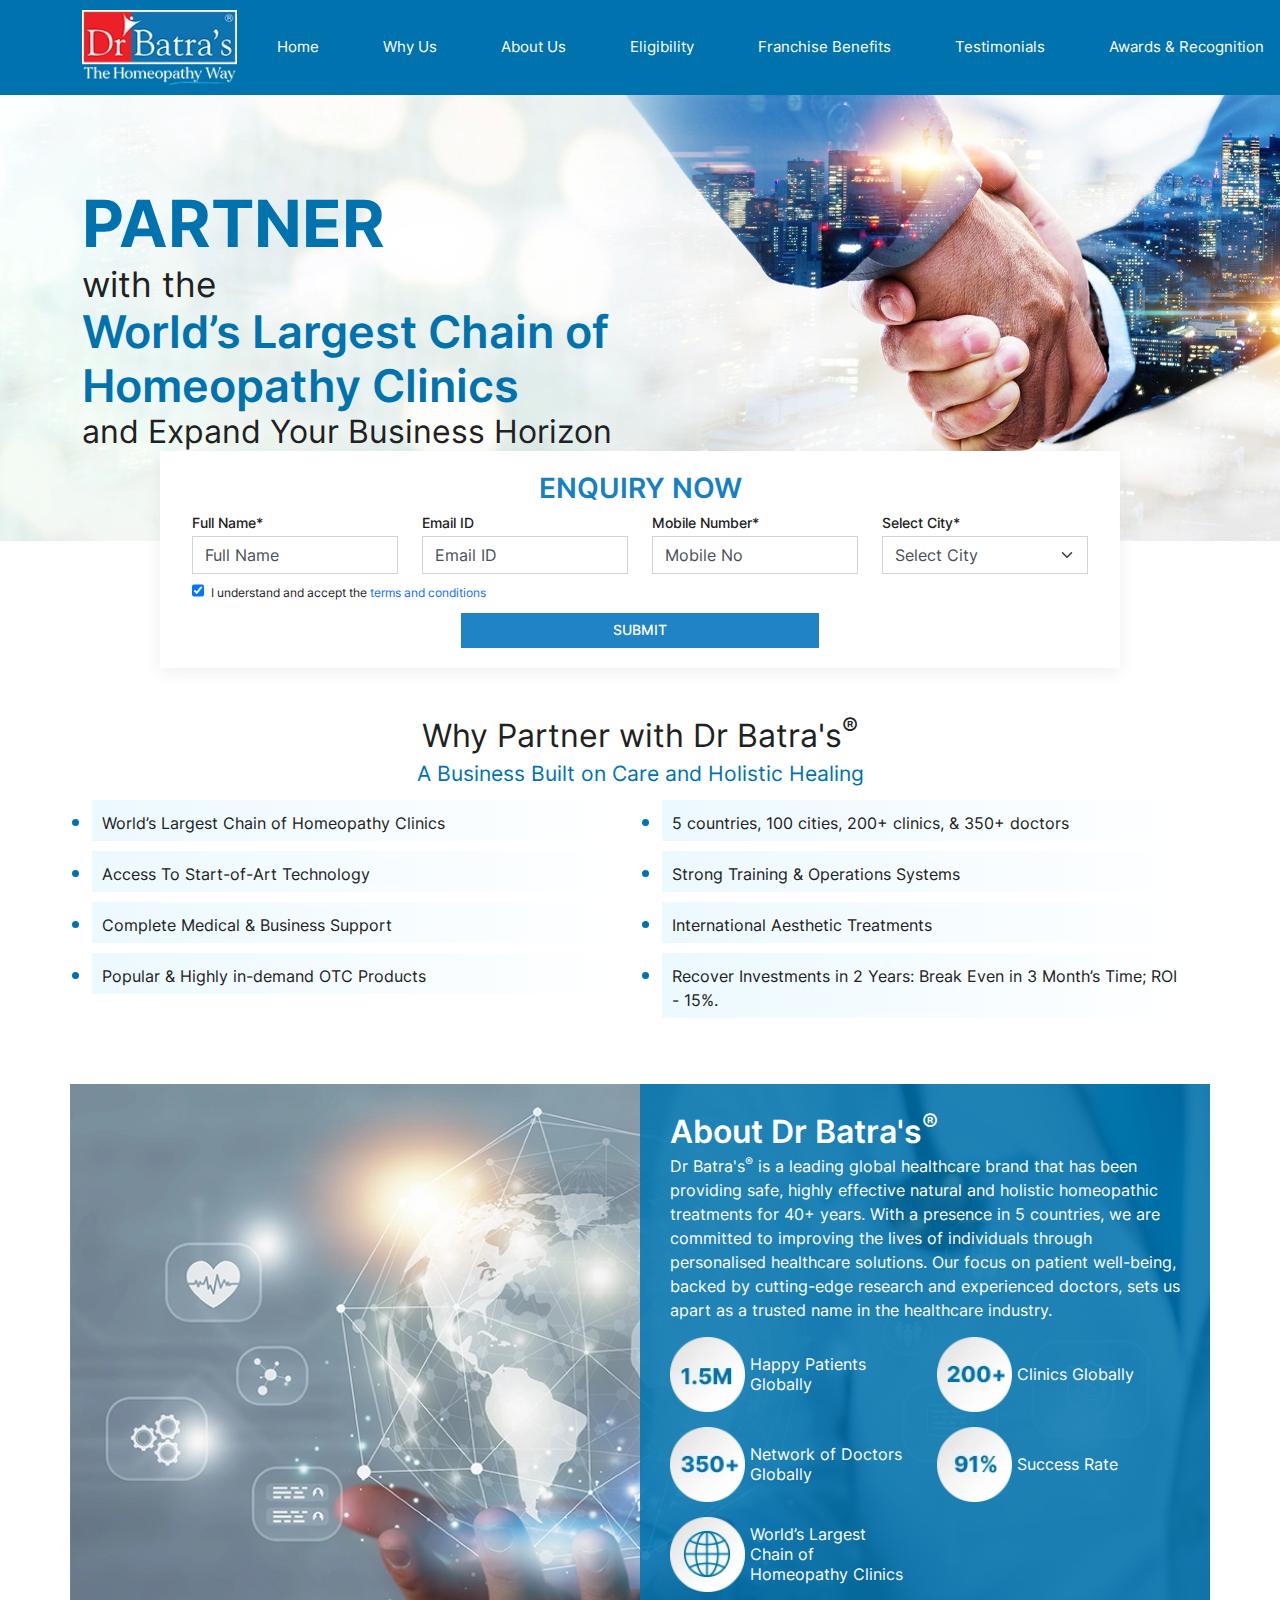
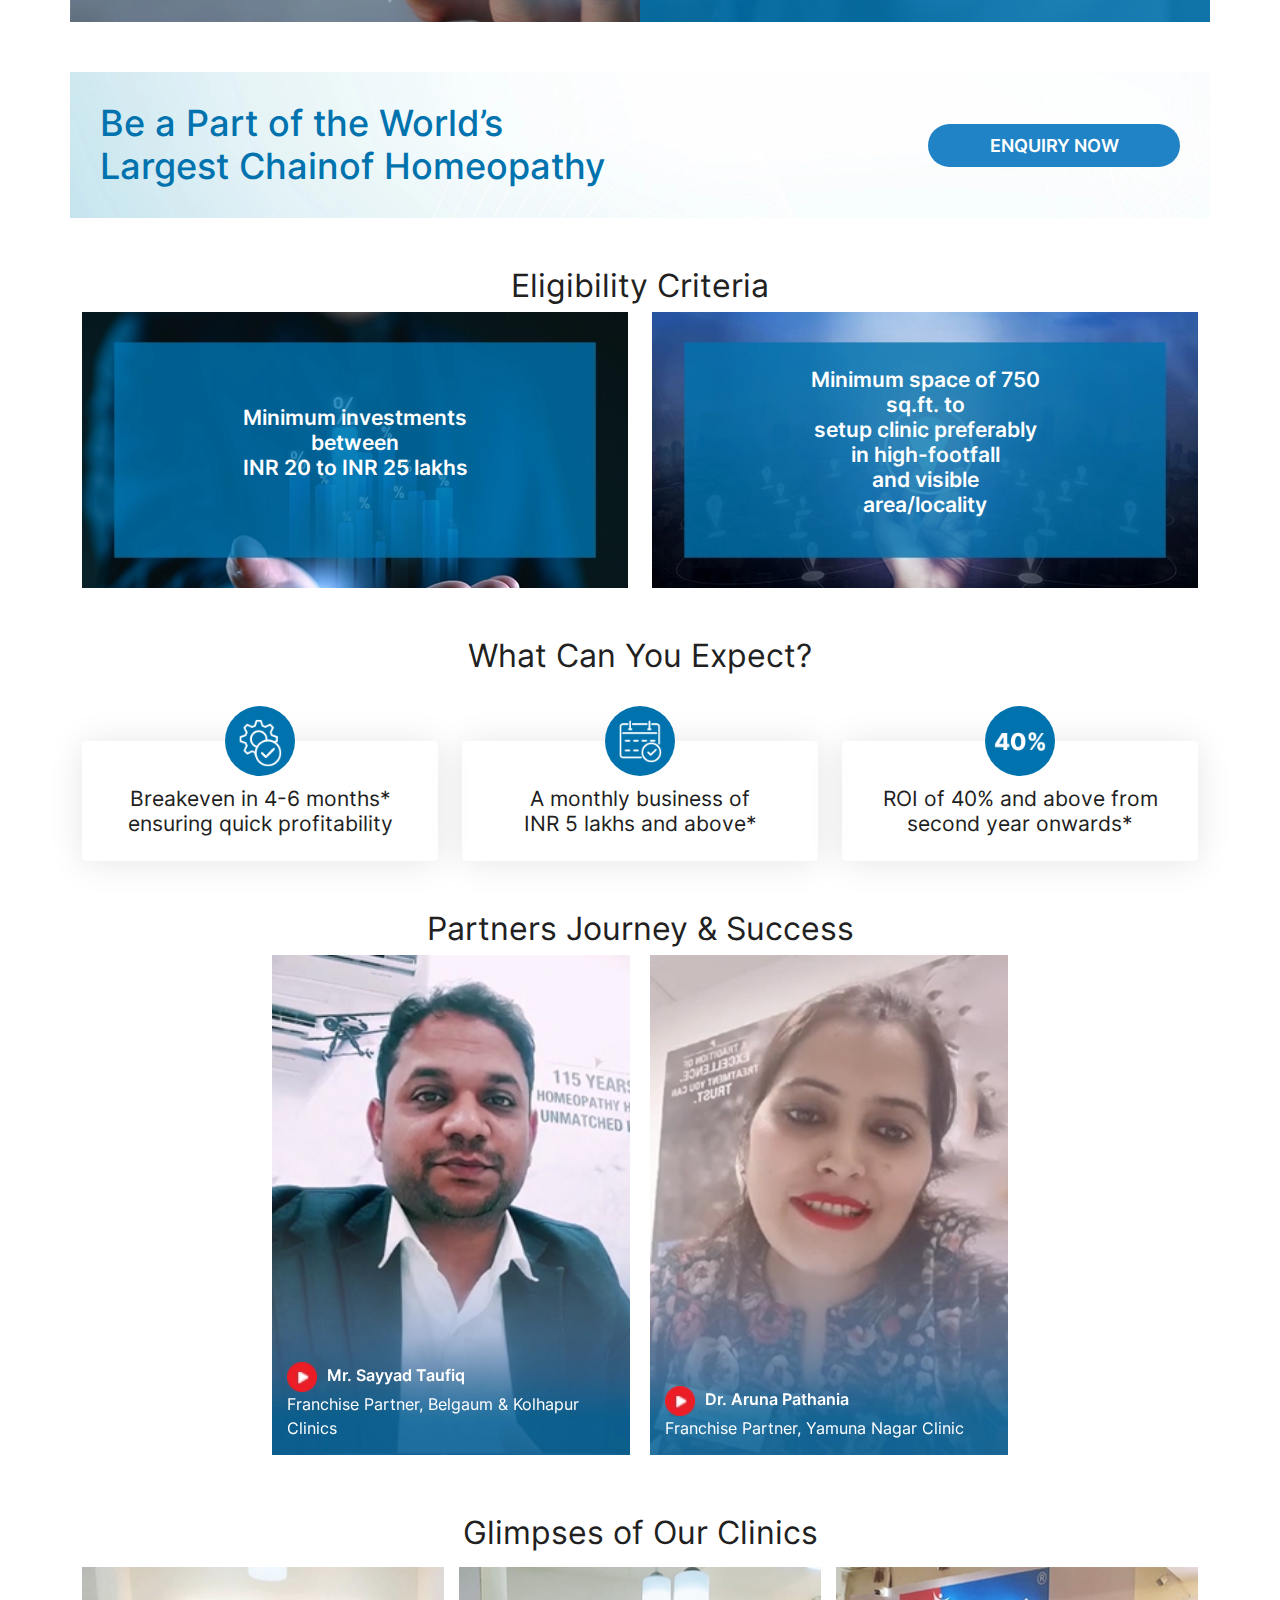
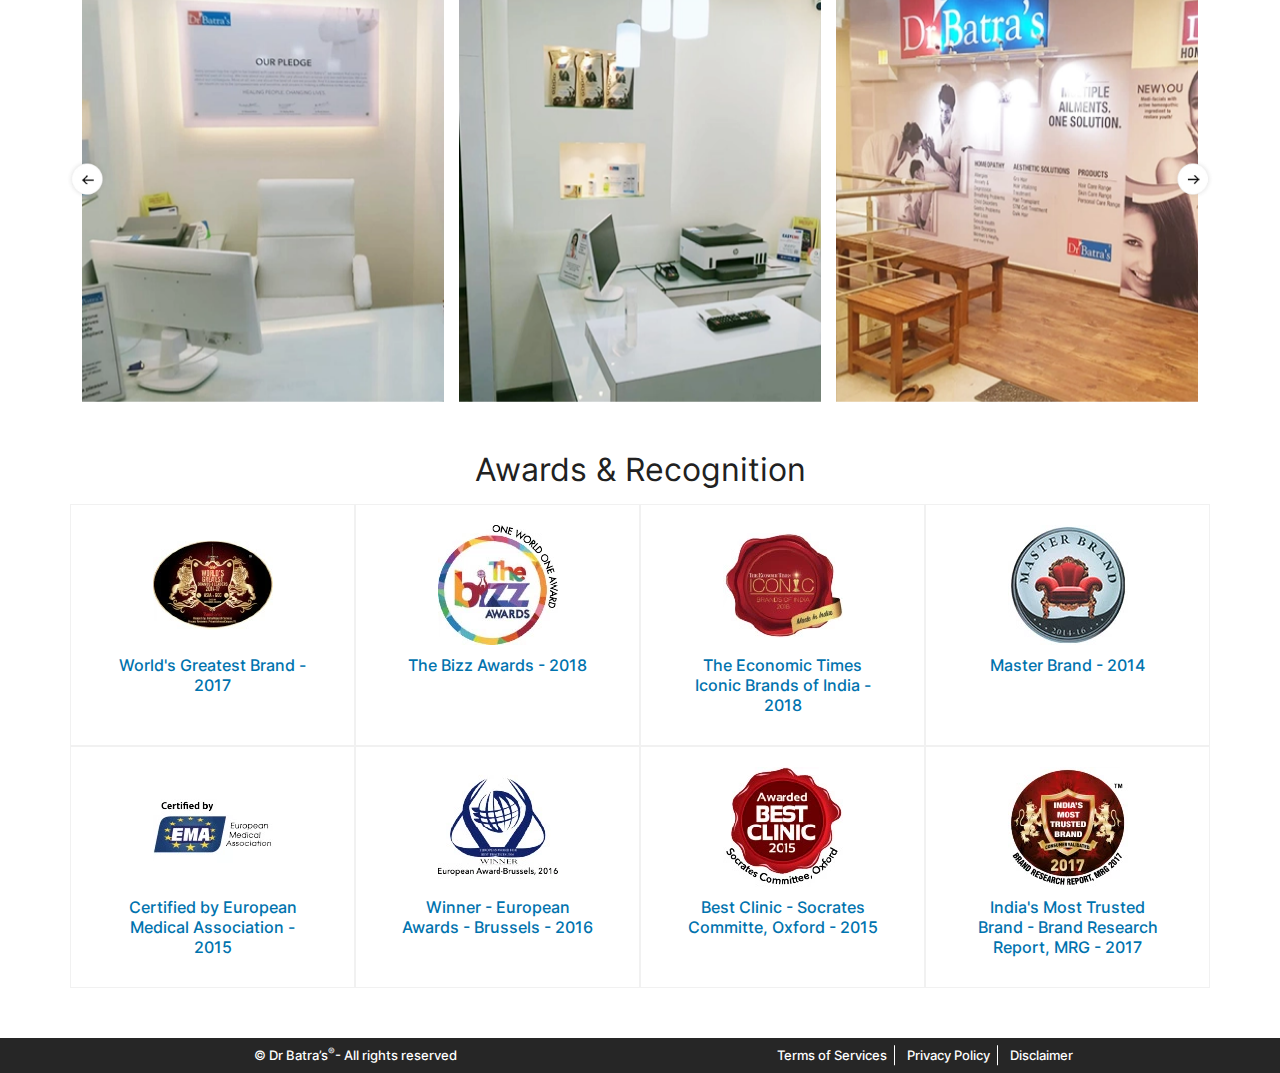
==== index.html @ 0eb5acb0 "add" ====
<!DOCTYPE html>
<html lang="en">

<head>
  <meta charset="utf-8">
  <meta content="width=device-width,initial-scale=1" name="viewport">
  <title></title>
  <meta name="description" content="">
  <meta name="keywords" content="">
  <link rel="shortcut icon" href="images/favicon.png">
  <link rel="stylesheet" href="css/bootstrap.min.css">
  <link href="bootstrap-icons/bootstrap-icons.css" rel="stylesheet">
  <link rel="stylesheet" href="css/owl.carousel.min.css">
  <link rel="stylesheet" href="css/magnific-popup.css">
  <link href="css/style.css" rel="stylesheet">
  
</head>

<body class="index-page">
  <header id="header" class="header sticky-top">
    <div class="branding d-flex align-items-center">
      <div class="container position-relative d-flex align-items-center justify-content-between">
        <a href="index.html" class="logo d-flex align-items-center me-auto"><img src="images/DB-logo.webp" alt="DB Logo" width="" height=""></a>
        <nav id="navmenu" class="navmenu">
          <ul>
            <li><a href="#banner">Home<br></a></li>
             <li><a href="#why_us">Why Us</a></li>
            <li><a href="#about_us">About Us</a></li>
            <li><a href="#Eligibility_Criteria">Eligibility</a></li>
            <li><a href="#Franchise_Benefit">Franchise Benefits</a></li>
            <li><a href="#testimonials">Testimonials</a></li>
            <li><a href="#awards">Awards & Recognition</a></li>
          </ul><i class="mobile-nav-toggle d-xl-none bi bi-list"></i></nav>
      </div>
    </div>
  </header>
  <main class="main">
    <section id="banner" class="hero section light-background">
      <picture class="d-block">
        <source media="(min-width:577px)" srcset="images/banner-img.webp" width="" height="" data-aos="fade-in"><img src="images/banner-img-mob.webp" alt="BFIT Weight Model" class="img-fluid mb-md-0 mb-3" width="" height="" data-aos="fade-in"></source>
      </picture>
      <div class="container position-relative">
        <div class="welcome position-relative" data-aos="fade-down" data-aos-delay="100">
          <h1>Partner</h1>
          <h2>with the</h2>
          <h3>World’s Largest Chain of<br>Homeopathy Clinics</h3>
          <h4>and Expand Your Business Horizon</h4></div>
      </div>
    </section>
    <div class="bg-band band-area px-0 form_section_div">
      <div class="container-fluid contactFormHolder">
        <div class="row contactForm">
          <div class="col-xl-9 mx-auto">
            <div class="form-top-new">
              <div class="row form_custom_bg_testmonilas">
                <div class="col-md-12">
                  <h2 class="form_custom_heading_testmonilas"><span>enquiry now</span></h2></div>
                <div class="col-md-12">
                  <form action="">
                    <div class="row ptmd-1 testmonilas_form_custom">
                      <div class="form_colum_custom">
                        <div class="form-group">
                          <label class="custom_lable_cls">Full Name*</label>
                          <input id="yourname" name="yourname" class="form-control" placeholder="Full Name">
                        </div>
                      </div>
                      <div class="form_colum_custom">
                        <div class="form-group">
                          <label class="custom_lable_cls">Email ID</label>
                          <input id="yourname" name="yourname" class="form-control" placeholder="Email ID">
                        </div>
                      </div>
                      <div class="form_colum_custom">
                        <div class="form-group">
                          <label class="custom_lable_cls">Mobile Number*</label>
                          <input id="yourname" name="yourname" class="form-control" placeholder="Mobile No">
                        </div>
                      </div>
                      <div class="form_colum_custom">
                        <div class="form-group">
                          <label class="custom_lable_cls">Select City*</label>
                          <select class="form-select" aria-label="Default select example">
                            <option value="" selected>Select City</option>
                            <option value="Guntur">Guntur</option>
                            <option value="Nellore">Nellore</option>
                            <option value="Kurnool">Kurnool</option>
                            <option value="Rajahmundry">Rajahmundry</option>
                            <option value="Kakinada">Kakinada</option>
                            <option value="Darbhanga">Darbhanga</option>
                            <option value="Bhavnagar">Bhavnagar</option>
                            <option value="Gulbarga">Gulbarga</option>
                            <option value="Bijapur">Bijapur</option>
                            <option value="Shimoga">Shimoga</option>
                            <option value="Ratlam">Ratlam</option>
                            <option value="Jalgaon">Jalgaon</option>
                            <option value="Amravati">Amravati</option>
                            <option value="Latur">Latur</option>
                            <option value="Ichalkaranji">Ichalkaranji</option>
                            <option value="Aizawl">Aizawl</option>
                            <option value="Pondicherry">Pondicherry</option>
                            <option value="Pali">Pali</option>
                            <option value="Tiruchirappalli">Tiruchirappalli</option>
                            <option value="Salem">Salem</option>
                            <option value="Erode">Erode</option>
                            <option value="Tirunelveli">Tirunelveli</option>
                            <option value="Karimnagar">Karimnagar</option>
                            <option value="Rajpur Sonarpur">Rajpur Sonarpur</option>
                            <option value="South Dumdum">South Dumdum</option>
                            <option value="Panihati">Panihati</option>
                            <option value="kamarhati">kamarhati</option>
                            <option value="Other">Other</option>
                          </select>
                        </div>
                      </div>
                       <div class="form_colum_custom" style="display: none;">
                        <div class="form-group">
                          <label class="custom_lable_cls">Other City</label>
                          <input id="yourname" name="yourname" class="form-control" placeholder="Enter City">
                        </div>
                      </div>
                      <div class="col-md-12">
                        <div class="checkbox check_box_lable">
                          <label>
                            <input type="checkbox" checked> I understand and accept the<a href="https://www.drbatras.com/privacy-policy"> terms and conditions </a></label>
                        </div>
                      </div>
                      <div class="pr-md-3 text-center"><a class="btn btn-block btn_custom_testmonilas" href="javascript:void(0)" rel="noreferrer" target="_blank">SUBMIT</a></div>
                    </div>
                  </form>
                </div>
              </div>
            </div>
          </div>
        </div>
      </div>
    </div>
    <section id="why_us" class="Why_us_section">
      <div class="container">
        <div class="row">
          <div class="col-12 text-center">
            <h2 class="main-all-heading mb-1">Why Partner <br class="d-block d-md-none"> with Dr Batra's<sup>®</sup></h2>
            <p class="class_subheading_ehy_us">A Business Built on Care and Holistic Healing</p>
          </div>
          <div class="col-md-6">
            <ul class="list_item_why_us">
              <li>World’s Largest Chain of Homeopathy Clinics</li>
              <li>Access To Start-of-Art Technology</li>
              <li>Complete Medical & Business Support</li>
              <li>Popular & Highly in-demand OTC Products</li>
            </ul>
          </div>
          <div class="col-md-6">
            <ul class="list_item_why_us">
              <li>5 countries, 100 cities, 200+ clinics, & 350+ doctors</li>
              <li>Strong Training & Operations Systems</li>
              <li>International Aesthetic Treatments</li>
              <li>Recover Investments in 2 Years: Break Even in 3 Month’s Time; ROI - 15%.</li>
            </ul>
          </div>
        </div>
      </div>
    </section>
    <section id="about_us" class="about_us_padding">
      <div class="container bg_about_us">
        <div class="row">
          <div class="col-md-6 offset-md-6 bg_about_column">
            <h2 class="main-all-heading mb-1 text-left">About Dr Batra's<sup>®</sup></h2>
            <p class="mb-0">Dr Batra's<sup>®</sup> is a leading global healthcare brand that has been providing safe, highly effective natural and holistic homeopathic treatments for 40+ years. With a presence in 5 countries, we are committed to improving the lives of individuals through personalised healthcare solutions. Our focus on patient well-being, backed by cutting-edge research and experienced doctors, sets us apart as a trusted name in the healthcare industry.</p>
            <div class="key_box_ion_dekstop">
              <div class="row">
                <div class="col-md-6 align-self-center key_icon_box">
                  <p><img src="images/key-icon-01.webp" alt="01 key icon" class="img-fluid" width="60" height="60" loading="lazy"> <span>Happy Patients Globally</span></p>
                </div>
                <div class="col-md-6 align-self-center key_icon_box">
                  <p><img src="images/key-icon-02.webp" alt="02 key icon" class="img-fluid" width="60" height="60" loading="lazy"> <span>Clinics Globally</span></p>
                </div>
                <div class="col-md-6 align-self-center key_icon_box">
                  <p><img src="images/key-icon-03.webp" alt="03 key icon" class="img-fluid" width="60" height="60" loading="lazy"> <span>Network of Doctors Globally</span></p>
                </div>
                <div class="col-md-6 align-self-center key_icon_box">
                  <p><img src="images/key-icon-04.webp" alt="04 key icon" class="img-fluid" width="60" height="60" loading="lazy"> <span>Success Rate</span></p>
                </div>
                <div class="col-md-6 align-self-center key_icon_box">
                  <p><img src="images/key-icon-05.webp" alt="05 bfit plus Key icon" class="img-fluid" width="60" height="60" loading="lazy"> <span>World’s Largest Chain of Homeopathy Clinics</span></p>
                </div>
              </div>
            </div>
            <div class="key_box_ion_mob">
              <div class="col-md-12 align-self-center key_icon_box">
                <p><img src="images/key-icon-01.webp" alt="06 key icon" class="img-fluid" width="60" height="60" loading="lazy"> <span>Happy Patients Globally</span></p>
              </div>
              <div class="col-md-12 align-self-center key_icon_box">
                <p><img src="images/key-icon-02.webp" alt="07 key icon" class="img-fluid" width="60" height="60" loading="lazy"> <span>Clinics Globally</span></p>
              </div>
              <div class="col-md-12 align-self-center key_icon_box">
                <p><img src="images/key-icon-03.webp" alt="08 key icon" class="img-fluid" width="60" height="60" loading="lazy"> <span>Network of Doctors Globally</span></p>
              </div>
              <div class="col-md-12 align-self-center key_icon_box">
                <p><img src="images/key-icon-04.webp" alt="09 key icon" class="img-fluid" width="60" height="60" loading="lazy"> <span>Success Rate</span></p>
              </div>
              <div class="col-md-12 align-self-center key_icon_box">
                <p><img src="images/key-icon-05.webp" alt="10 key icon" class="img-fluid" width="60" height="60" loading="lazy"> <span>World’s Largest Chain of Homeopathy Clinics</span></p>
              </div>
            </div>
          </div>
        </div>
      </div>
    </section>
    <section class="form_submission_devider">
      <div class="container">
        <div class="row align-items-center">
          <div class="col-md-9">
            <h2>Be a Part of the <br class="d-block d-md-none"> World’s <br class="d-none d-md-block"> Largest Chain<br class="d-block d-md-none">of Homeopathy</h2></div>
          <div class="col-lg-3">
            <button class="Custom_devider_btn btn-block" onclick="openForm()">Enquiry Now</button>
          </div>
        </div>
      </div>
    </section>
    <section id="Eligibility_Criteria" class="eligibility_criteria">
      <div class="container">
        <div class="row">
          <div class="col-12 text-center">
            <h2 class="main-all-heading">Eligibility Criteria</h2></div>
        </div>
        <div class="row">
          <div class="col-md-6  mb-md-0 mb-3">
            <div class="image-overlay"><img src="images/eligibility-01.webp" class="img-fluid" alt="Eligibility 01" width="800" height="404" loading="lazy">
              <div class="overlay-text">
                <p>Minimum investments
                  <br>between
                  <br>INR 20 to INR 25 lakhs</p>
              </div>
            </div>
          </div>
          <div class="col-md-6">
            <div class="image-overlay"><img src="images/eligibility-02.webp" class="img-fluid" alt="Eligibility 02" width="800" height="404" loading="lazy">
              <div class="overlay-text">
                <p>Minimum space of 750 sq.ft. to
                  <br>setup clinic preferably
                  <br>in high-footfall
                  <br>and visible area/locality</p>
              </div>
            </div>
          </div>
        </div>
      </div>
    </section>
    <section id="Franchise_Benefit" class="stats franchise_benefit">
      <div class="container" data-aos="fade-up" data-aos-delay="100">
        <div class="row gy-4">
          <div class="col-12 text-center">
            <h2 class="main-all-heading">What Can You Expect?</h2></div>
          <div class="col-lg-4 col-md-6 d-flex flex-column align-items-center"><i><img src="images/icon-blue-01.webp" alt="Expect 01" class="img-fluid" width="70" height="70" loading="lazy"></i>
            <div class="stats-item">
              <p>Breakeven in 4-6 months*
                <br>ensuring quick profitability</p>
            </div>
          </div>
          <div class="col-lg-4 col-md-6 d-flex flex-column align-items-center"><i><img src="images/icon-blue-02.webp" alt="Expect 02" class="img-fluid" width="70" height="70" loading="lazy"></i>
            <div class="stats-item">
              <p>A monthly business of
                <br>INR 5 lakhs and above*</p>
            </div>
          </div>
          <div class="col-lg-4 col-md-6 d-flex flex-column align-items-center"><i><img src="images/icon-blue-03.webp" alt="Expect 03" class="img-fluid" width="70" height="70" loading="lazy"></i>
            <div class="stats-item">
              <p>ROI of 40% and above from
                <br>second year onwards*</p>
            </div>
          </div>
        </div>
      </div>
    </section>
    <section class="video_testmonilas_section" id="testimonials">
      <div class="container">
        <div class="row">
          <div class="col-12 text-center">
            <h2 class="main-all-heading">Partners Journey & Success</h2></div>
          <div class="col-md-8 mx-auto">
            <div class="section-padding">
              <div class="owl-carousel" id="testimonilas_slider">
                <div class="col-md-12 test-v-img-cls pl-0 pr-0">
                  <a class="popup-vimeo" href="https://player.vimeo.com/video/1037342605"><img src="images/video/new-01.webp" class="img-fluid" alt="01 happy patients" width="294" height="448" loading="lazy"></a>
                  <div class="col-12">
                    <div class="test-v-cls">
                      <a class="popup-vimeo" href="https://player.vimeo.com/video/1037342605"><img src="images/test-play-btn.webp" class="text-play-btn-img img-fluid" width="30" height="30" loading="lazy">Mr. Sayyad Taufiq</a>
                      <a class="popup-vimeo" href="https://player.vimeo.com/video/1037342605">
                        <p class="test-v-para">Franchise Partner, Belgaum & Kolhapur Clinics</p>
                      </a>
                    </div>
                  </div>
                </div>
                <div class="col-md-12 test-v-img-cls pl-0 pr-0">
                  <a class="popup-vimeo" href="https://player.vimeo.com/video/1037342625"><img src="images/video/new-02.webp" class="img-fluid" alt="02 happy patients" width="294" height="448" loading="lazy"></a>
                  <div class="col-12">
                    <div class="test-v-cls">
                      <a class="popup-vimeo" href="https://player.vimeo.com/video/1037342625"><img src="images/test-play-btn.webp" class="text-play-btn-img img-fluid" width="30" height="30" loading="lazy">Dr. Aruna Pathania</a>
                      <a class="popup-vimeo" href="https://player.vimeo.com/video/1037342625">
                        <p class="test-v-para">Franchise Partner, Yamuna Nagar Clinic</p>
                      </a>
                    </div>
                  </div>
                </div>
              </div>
            </div>
          </div>
        </div>
      </div>
    </section>
    <section class="clinic_slider_img">
      <div class="container">
        <div class="row">
          <div class="col-12">
            <h2 class="main-all-heading mb-3 text-center">Glimpses of Our Clinics</h2></div>
          <div class="col-lg-12 mx-auto">
            <div class="clinic_slider owl-carousel">
              <div class="item"><img src="images/clinic-01.webp" class="img-fluid" alt="clinic 01" width="208" height="145" loading="lazy"></div>
              <div class="item"><img src="images/clinic-02.webp" class="img-fluid" alt="clinic 02" width="208" height="145" loading="lazy"></div>
              <div class="item"><img src="images/clinic-03.webp" class="img-fluid" alt="clinic 03" width="208" height="145" loading="lazy"></div>
              <div class="item"><img src="images/clinic-04.webp" class="img-fluid" alt="clinic 04" width="208" height="145" loading="lazy"></div>
              <div class="item"><img src="images/clinic-05.webp" class="img-fluid" alt="clinic 05" width="208" height="145" loading="lazy"></div>
              <div class="item"><img src="images/clinic-06.webp" class="img-fluid" alt="clinic 06" width="208" height="145" loading="lazy"></div>
              <div class="item"><img src="images/clinic-07.webp" class="img-fluid" alt="clinic 07" width="208" height="145" loading="lazy"></div>
            </div>
          </div>
        </div>
      </div>
    </section>
    <section id="awards" class="awrds_section">
      <div class="container">
        <div class="row">
          <div class="col-12">
            <h2 class="main-all-heading mb-3 text-center">Awards & Recognition</h2></div>
        </div>
        <div class="awards-carousel row">
          <div class="col-md-3 awards_box_css_cls"><img src="images/DRB_award_1.webp" class="img-fluid" alt="clinic 01" width="120" height="120" loading="lazy">
            <p>World's Greatest Brand - 2017</p>
          </div>
          <div class="col-md-3 awards_box_css_cls"><img src="images/DRB_award_2.webp" class="img-fluid" alt="clinic 02" width="120" height="120" loading="lazy">
            <p>The Bizz Awards - 2018</p>
          </div>
          <div class="col-md-3 awards_box_css_cls"><img src="images/DRB_award_3.webp" class="img-fluid" alt="clinic 03" width="120" height="120" loading="lazy">
            <p>The Economic Times Iconic Brands of India - 2018</p>
          </div>
          <div class="col-md-3 awards_box_css_cls"><img src="images/DRB_award_4.webp" class="img-fluid" alt="clinic 04" width="120" height="120" loading="lazy">
            <p>Master Brand - 2014</p>
          </div>
          <div class="col-md-3 awards_box_css_cls"><img src="images/DRB_award_5.webp" class="img-fluid" alt="clinic 05" width="120" height="120" loading="lazy">
            <p>Certified by European Medical Association - 2015</p>
          </div>
          <div class="col-md-3 awards_box_css_cls"><img src="images/DRB_award_6.webp" class="img-fluid" alt="clinic 06" width="120" height="120" loading="lazy">
            <p>Winner - European Awards - Brussels - 2016</p>
          </div>
          <div class="col-md-3 awards_box_css_cls"><img src="images/DRB_award_7.webp" class="img-fluid" alt="clinic 07" width="120" height="120" loading="lazy">
            <p>Best Clinic - Socrates Committe, Oxford - 2015</p>
          </div>
          <div class="col-md-3 awards_box_css_cls"><img src="images/DRB_award_8.webp" class="img-fluid" alt="clinic 08" width="120" height="120" loading="lazy">
            <p>India's Most Trusted Brand - Brand Research Report, MRG - 2017</p>
          </div>
        </div>
      </div>
    </section>
  </main>
  <section class="col-12 text-center" style="position:fixed;z-index:8;bottom:0">
    <div class="row d-flex align-items-center">
      <div class="col p-0 d-block d-md-none">
        <button class="open-button" onclick="openForm()">Enquiry Now</button>
      </div>
      <div class="col p-0 d-none d-md-block">
        <button class="open-button" onclick="openForm()" id="open-button">Enquiry Now</button>
      </div>
    </div>
  </section>
  <div class="chat-popup" id="myForm">
    <div class="form-container">
      <button type="button" class="btn cancel" onclick="closeForm()"><img src="images/cancel.webp" alt="cancel" class="img-fluid" width="40" height="40" loading="lazy"></button>
      <div class="myForm-top-form"></div>
    </div>
  </div>
  <footer class="footer">
    <div class="container">
      <div class="row no-gutters">
        <div class="col-lg-12 col-xl-6">
          <div class="copyright text-center text-xl-left">© Dr Batra’s<sup>®</sup>- All rights reserved</div>
        </div>
        <div class="col-lg-12 col-xl-6">
          <div class="footerLink text-center text-xl-right">
            <ul>
              <li><a href="https://www.drbatras.ae/terms-services">Terms of Services</a></li>
              <li><a href="https://www.drbatras.ae/privacy-policy">Privacy Policy</a></li>
              <li><a href="https://www.drbatras.ae/disclaimer">Disclaimer</a></li>
            </ul>
          </div>
        </div>
      </div>
    </div>
  </footer>
  <script src="js/main.js"></script>
  <script src="js/jquery.min.js" data-cfasync="false"></script>
  <script src="js/bootstrap.bundle.min.js" data-cfasync="false"></script>
  <script src="js/owl.carousel.min.js" data-cfasync="false"></script>
  <script src="js/jquery.magnific-popup.js"></script>
  <script src="js/custom.js"></script>
</body>

</html>
---- css/style.css ----
@import url('../fonts/inter.css');

body{font-family:Inter,sans-serif;font-size:16px;font-weight:400!important;color:#383838}
*{font-family:Inter,sans-serif;font-weight:400}
.font-500{font-weight:500!important}
.form-control{border:1px solid #656565}
.select2-container{z-index:9999}
p{font-size:16px;color:#212121}
a{text-decoration:none}
.main-all-heading{font-size:32px;font-weight:400;color:#212121;line-height:36px}
@media (max-width:600px){
.main-all-heading{font-size:26px;font-weight:400;color:#212121;line-height:normal}
}
@media (max-width:768px){
.main-all-heading{text-align:center}
}

/*==========================================*/
/* Header css*/
/*==========================================*/
.header{color:#fff;transition:all .5s;z-index:997;background-color:#0073ae}
.header .topbar{height:40px;padding:0;font-size:14px;transition:all .5s}
.header .topbar .contact-info i{font-style:normal}
.header .topbar .contact-info i a,.header .topbar .contact-info i span{padding-left:5px}
@media (max-width:575px){
.header .topbar .contact-info i a,.header .topbar .contact-info i span{font-size:13px}
}
.header .topbar .contact-info i a{line-height:0;transition:.3s}
.header .topbar .contact-info i a:hover{text-decoration:underline}
.header .topbar .social-links a{line-height:0;transition:.3s;margin-left:20px}
.header .branding{min-height:60px;padding:10px 0}
.header .logo{line-height:1}
.header .logo img{max-height:75px;margin-right:8px}
.header .logo h1{font-size:30px;margin:0;font-weight:700}
.header .cta-btn,.header .cta-btn:focus{font-size:14px;padding:8px 25px;margin:0 0 0 30px;border-radius:50px;transition:.3s}
@media (max-width:1200px){
.header .logo{order:1}
.header .cta-btn{order:2;margin:0 15px 0 0;padding:6px 15px}
.header .navmenu{order:3}
}
.scrolled .header{box-shadow:0 0 18px rgba(0,0,0,.1)}
.scrolled .header .topbar{height:0;visibility:hidden;overflow:hidden}
@media (max-width:600px){
.header .logo img{max-height:50px;margin-right:8px}
}

/*==========================================*/
/* Navigation css*/
/*==========================================*/
/* Desktop Navigation */
@media (min-width:1200px){
.navmenu{padding:0}
.navmenu ul{margin:0;padding:0;display:flex;list-style:none;align-items:center}
.navmenu li{position:relative}
.navmenu>ul>li{white-space:nowrap;padding:15px 30px}
.navmenu>ul>li:last-child{padding-right:0}
.navmenu a,.navmenu a:focus{color:#fff;font-size:15px;padding:0 2px;font-weight:400;display:flex;align-items:center;justify-content:space-between;white-space:nowrap;transition:.3s;position:relative;text-decoration:none}
.navmenu a i,.navmenu a:focus i{font-size:12px;line-height:0;margin-left:5px;transition:.3s}
.navmenu>ul>li>a:before{content:"";position:absolute;width:100%;height:2px;bottom:-6px;left:0;background-color:#fff;visibility:hidden;width:0;transition:all .3s ease-in-out 0s}
.navmenu .active:before,.navmenu a:hover:before,.navmenu li:hover>a:before{visibility:visible;width:100%}
.navmenu .active,.navmenu .active:focus,.navmenu li:hover>a{font-weight:600;color:#fff}
.navmenu .dropdown ul{margin:0;padding:10px 0;display:block;position:absolute;visibility:hidden;left:14px;top:130%;opacity:0;transition:.3s;border-radius:4px;z-index:99;box-shadow:0 0 30px rgba(0,0,0,.1)}
.navmenu .dropdown ul li{min-width:200px}
.navmenu .dropdown ul a{padding:10px 20px;font-size:15px;text-transform:none}
.navmenu .dropdown ul a i{font-size:12px}
.navmenu .dropdown ul .active:hover,.navmenu .dropdown ul a:hover,.navmenu .dropdown ul li:hover>a{color:#fff}
.navmenu .dropdown:hover>ul{opacity:1;top:100%;visibility:visible}
.navmenu .dropdown .dropdown ul{top:0;left:-90%;visibility:hidden}
.navmenu .dropdown .dropdown:hover>ul{opacity:1;top:0;left:-100%;visibility:visible}
}

/* Mobile Navigation */
@media (max-width:1199px){
.mobile-nav-toggle{color:#fff;font-size:24px;line-height:0;margin-right:10px;cursor:pointer;transition:color .3s;border:2px solid #fff;border-radius:50%;padding:4px 6px;line-height:normal}
.navmenu{padding:0;z-index:9997}
.navmenu ul{display:none;list-style:none;position:absolute;inset:60px 20px 20px 20px;padding:10px 0;margin:0;border-radius:6px;background-color:#fff;box-shadow:none;overflow-y:auto;transition:.3s;z-index:9998}
.navmenu a,.navmenu a:focus{color:#212121;padding:10px 20px;font-size:17px;font-weight:500;display:flex;align-items:center;justify-content:space-between;white-space:nowrap;transition:.3s;text-decoration:none}
.navmenu a i,.navmenu a:focus i{font-size:12px;line-height:0;margin-left:5px;width:30px;height:30px;display:flex;align-items:center;justify-content:center;border-radius:50%;transition:.3s}
.navmenu a i:hover,.navmenu a:focus i:hover{background-color:#212121;color:#212121}
.navmenu .active,.navmenu .active:focus,.navmenu a:hover{color:#212121}
.navmenu .active i,.navmenu .active:focus i{transform:rotate(180deg)}
.navmenu .dropdown ul{position:static;display:none;z-index:99;padding:10px 0;margin:10px 20px;transition:all .5s ease-in-out}
.navmenu .dropdown ul ul{background-color:rgba(33,37,41,.1)}
.navmenu .dropdown>.dropdown-active{display:block;background-color:rgba(33,37,41,.03)}
.mobile-nav-active{overflow:hidden}
.mobile-nav-active .mobile-nav-toggle{color:#fff;position:absolute;font-size:24px;top:15px;right:15px;margin-right:0;z-index:9999}
.mobile-nav-active .navmenu{position:fixed;overflow:hidden;inset:0;background:rgba(33,37,41,.8);transition:.3s}
.mobile-nav-active .navmenu>ul{display:block}
}

/*==========================================*/
/* Banner Section css*/
/*==========================================*/
.hero{width:100%;padding:150px 0;display:flex;align-items:center;justify-content:center;position:relative;overflow:hidden}
.hero img{position:absolute;inset:0;display:block;width:100%;object-fit:cover;z-index:1}
.hero .container{z-index:3}
.hero .welcome h1{margin:0;font-size:85px;font-weight:700;color:#0073ae;text-transform:uppercase;margin-bottom:0}
.hero .welcome h2{font-size:55px;font-weight:400;color:#212121;margin-bottom:0}
.hero .welcome h3{font-size:57px;font-weight:600;color:#0073ae;margin-bottom:0}
.hero .welcome h4{font-size:40px;font-weight:400;color:#212121;margin-bottom:0}
@media (max-width:1600px){
.hero .welcome h1{margin:0;font-size:65px;font-weight:700;color:#0073ae;text-transform:uppercase;margin-bottom:0}
.hero .welcome h2{font-size:35px;font-weight:400;color:#212121;margin-bottom:0}
.hero .welcome h3{font-size:45px;font-weight:600;color:#0073ae;margin-bottom:0}
.hero .welcome h4{font-size:32px;font-weight:400;color:#212121;margin-bottom:0}
}
@media (max-width:1400px){
.hero{width:100%;padding:90px 0;display:flex;align-items:center;justify-content:center;position:relative;overflow:hidden}
}
@media (max-width:1199px){
.hero{width:100%;padding:70px 0;display:flex;align-items:center;justify-content:center;position:relative;overflow:hidden}
.hero .welcome h1{margin:0;font-size:55px;font-weight:700;color:#0073ae;text-transform:uppercase;margin-bottom:0}
.hero .welcome h2{font-size:30px;font-weight:400;color:#212121;margin-bottom:0}
.hero .welcome h3{font-size:35px;font-weight:600;color:#0073ae;margin-bottom:0}
.hero .welcome h4{font-size:28px;font-weight:400;color:#212121;margin-bottom:0}
}
@media (max-width:850px){
.hero .welcome h1{margin:0;font-size:55px;font-weight:700;color:#0073ae;text-transform:uppercase;margin-bottom:0}
.hero .welcome h2{font-size:30px;font-weight:400;color:#212121;margin-bottom:0}
.hero .welcome h3{font-size:35px;font-weight:600;color:#0073ae;margin-bottom:0}
.hero .welcome h4{font-size:28px;font-weight:400;color:#212121;margin-bottom:0}
}
@media (max-width:768px){
.hero{width:100%;padding:50px 0;display:flex;align-items:center;justify-content:center;position:relative;overflow:hidden}
.hero .welcome h1{margin:0;font-size:40px;font-weight:700;color:#0073ae;text-transform:uppercase;margin-bottom:0}
.hero .welcome h2{font-size:30px;font-weight:400;color:#212121;margin-bottom:0}
.hero .welcome h3{font-size:28px;font-weight:600;color:#0073ae;margin-bottom:0}
.hero .welcome h4{font-size:20px;font-weight:400;color:#212121;margin-bottom:0}
}
@media (max-width:600px){
.hero{width:100%;padding:100px 0 20px 0;display:flex;align-items:center;justify-content:center;position:relative;overflow:hidden}
.hero .welcome h1{margin:0;font-size:36px;font-weight:700;color:#0073ae;text-transform:uppercase;margin-bottom:0}
.hero .welcome h2{font-size:28px;font-weight:400;color:#212121;margin-bottom:0}
.hero .welcome h3{font-size:21px;font-weight:600;color:#0073ae;margin-bottom:4px}
.hero .welcome h4{font-size:16px;font-weight:400;color:#212121;margin-bottom:0}
}

/*==========================================*/
/* Form Form css*/
/*==========================================*/
.form_section_div{margin-top:-90px;z-index:1;position:relative}
.form_custom_bg_testmonilas{background:#fff;padding:20px;box-shadow:0 4px 15px rgb(175 173 173 / 18%)}
.form_custom_heading_testmonilas{margin-bottom:5px;font-size:28px;text-align:center;font-weight:400;color:#212121;line-height:normal;text-transform:uppercase}
.form_custom_heading_testmonilas span{font-weight:600;color:#187fc3}
.btn_custom_testmonilas{width:40%;margin-bottom:0;height:calc(1.5em + .75rem + 2px);line-height:1.6;color:#fff;border-radius:0;font-weight:500;border:none;background-color:#1f83c5!important;text-transform:uppercase}
.btn_custom_testmonilas:hover{color:#fff!important}
.form-lable-new-form-css{font-size:14px;font-weight:500;color:#187fc3;margin-bottom:5px}
.testmonilas_form_custom .form-group{margin-bottom:5px}
.testmonilas_form_custom input,.testmonilas_form_custom select{outline:0;display:block;width:100%;height:calc(1.5em + .75rem + 2px);padding:.375rem .75rem;font-size:16px;font-weight:400;line-height:1.5;color:#495057;background-color:#fff;background-clip:padding-box;border:1px solid #ced4da;border-radius:0;transition:border-color .15s ease-in-out,box-shadow .15s ease-in-out}
.check_box_lable{margin-bottom: 10px}
.check_box_lable input{width:12px;height:auto;display:inline-flex;margin:0 4px 0 0}
.check_box_lable label{padding-top:0px;font-size:12px;color:#212121!important;margin-bottom:0;  line-height: normal;}
.testmonilas_form_custom input:focus,.testmonilas_form_custom select:focus{border:1px solid #1d81c4;outline:0;box-shadow:none}
.testmonilas_form_custom .form-control::placeholder{color:#495057;font-size:16px}
.form_colum_custom{width:25%}
.custom_lable_cls{font-weight:500;color:#212121;margin-bottom:3px;font-size:14px}
@media(max-width:1400px){
.btn_custom_testmonilas{font-size:14px}
}
@media(max-width:1200px){
.form_custom_heading_testmonilas{margin-bottom:12px;font-size:21px;text-align:center;font-weight:400;color:#212121;line-height:normal}
.btn_custom_testmonilas{font-size:16px;margin-top:10px}
.testmonilas_form_custom .form-group{margin-bottom:10px}
.form_section_div{margin-top:30px}
}
@media(max-width:860px){
.form_custom_heading_testmonilas{margin-bottom:0;font-size:26px;text-align:center;font-weight:400;color:#212121;line-height:normal}
.form_colum_custom{width:50%}
}
@media(max-width:600px){
.form_custom_heading_testmonilas{margin-bottom:12px;font-size:24px;text-align:center;font-weight:400;color:#212121;line-height:normal}
.form_custom_heading_testmonilas span{font-weight:600;color:#187fc3}
.testmonilas_form_custom .form-group{margin-bottom:10px}
.btn_custom_testmonilas{margin-top:0px;font-size:16px}
.form_custom_bg_testmonilas{background:#fff;padding:20px 0;box-shadow:0 4px 15px rgb(175 173 173 / 18%); margin: auto; width: 98%}
.form_section_div{margin-top:30px}
.form_colum_custom{width:100%}
.btn_custom_testmonilas{width:100%;margin-bottom:0;height:calc(1.5em + .75rem + 2px);line-height:1.6;color:#fff;border-radius:0;font-weight:500;border:none;background-color:#1f83c5!important;text-transform:uppercase}
}

/*==========================================*/
/* Form Pop Up side css*/
/*==========================================*/
.form-check-label{font-size:10px}
.open-btn-cls-new{background-color:#e70e24;color:#fff;font-size:20px;width:100%;text-decoration:none;padding:20px 0;height:60px;text-transform:uppercase;font-weight:600;font-size:16px;line-height:24px}
.open-button{text-transform:uppercase;background-color:#1f83c5;color:#fff;padding:10px 12px;border:none;cursor:pointer;position:fixed;bottom:18px;right:19px;width:250px;font-weight:500;font-size:16px;line-height:20px;border-radius:25px}
.chat-popup{width:350px;display:none;position:fixed;bottom:0;right:15px;z-index:9}
.form-container .cancel{position:absolute;right:-14px;top:-22px;width:48px;height:48px;background-color:#212121;padding:16px;line-height:15px;border:none;cursor:pointer;margin-bottom:10px;border-radius:50%;box-shadow:0 2px 5px rgba(0,0,0,.3);opacity:.8}
.form-container .btn:hover,.open-button:hover{opacity:1}
.form-container .form_colum_custom{width:100%;margin-bottom:5px}
.form-container .btn_custom_testmonilas{width:100%}
@media (max-width:600px){
.open-button{height:50px;background-color:#1b75ab;color:#fff;padding:10px 20px;border:none;cursor:pointer;position:fixed;bottom:0;right:auto;left:0;width:100%;font-weight:600;line-height:18px;border-radius:0}
.open-btn-cls-new:hover{font-weight:600;text-decoration:none;color:#fff}
.chat-popup{width:92%;display:none;position:fixed;bottom:0;left:15px;right:15px;z-index:9}
}

/*==========================================*/
/* Form SUbmission Devider css*/
/*==========================================*/
.form_submission_devider{margin-top:50px}
.form_submission_devider .container{background:url(../images/form_devider_bg.webp) bottom center no-repeat;background-size:cover;padding:30px}
.form_submission_devider h2{font-size:36px;color:#0073ae;font-weight:500;margin-bottom:0;text-align:left}
.form_submission_devider .Custom_devider_btn{width:100%;border:none;padding:8px;border-radius:30px;background-color:#1f83c5;color:#fff;font-size:18px;font-weight:600;text-transform:uppercase}
@media screen and (max-width:600px){
.form_submission_devider .container{background:url(../images/form_devider_mob_bg.webp) bottom center no-repeat;background-size:cover;padding:30px}
.form_submission_devider h2{font-size:26px;text-align:center;margin-bottom:20px}
}

/*==========================================*/
/* Why Us list css*/
/*==========================================*/
.Why_us_section{padding-top:50px}
.class_subheading_ehy_us{color:#0073ae;font-size:21px;margin-bottom:0}
.list_item_why_us{padding-inline-start:10px}
.list_item_why_us li{margin:10px 0 0 0;padding:6px 10px;font-size:16px;color:#212121;background:#ecf9ff;background:linear-gradient(90deg,#ecf9ff 0,#fff 100%)}
.list_item_why_us li::marker{font-size:21px;color:#0073ae}
@media screen and (max-width:600px){
.Why_us_section{padding-top:40px}
.class_subheading_ehy_us{color:#0073ae;font-size:16px;margin-bottom:10px;line-height:normal}
.list_item_why_us{padding-inline-start:25px;margin-bottom:0}
.list_item_why_us li{margin:0 0 10px 0}
}


/*==========================================*/
/* About Us css*/
/*==========================================*/
.about_us_padding{padding-top:50px}
.bg_about_us{background:url(../images/about_us_bg.webp) bottom center no-repeat;background-size:cover}
.bg_about_column{background-color:rgb(0 115 174 / 85%);padding:30px}
.bg_about_column h2{opacity:1;color:#fff;font-size:32px;font-weight:600;line-height:36px; text-align: left;}
.bg_about_column p{opacity:1;color:#fff;font-size:16px}
.key_icon_box{margin-top:15px;width:50%}
.key_icon_box img{width:65px;height:65px}
.key_icon_box p{margin-left:0;margin-bottom:0;display:flex}
.key_icon_box p span{margin:auto 5px auto 12px;color:#fff;line-height:normal;font-weight:400}
.key_icon_box p span b{font-size:24px;font-weight:600}
.key_box_ion_dekstop{display:block}
.key_box_ion_mob{display:none}
@media (max-width:1366px){
.main_heading_page{font-size:45px;color:#fff;font-weight:900;margin-bottom:0}
.key_icon_box p span b{font-size:21px;font-weight:600}
.key_icon_box img{width:75px;height:75px}
.key_icon_box p span{font-size:16px;line-height:normal;margin:auto 5px auto 5px}
}
@media (max-width:768px){
.main_heading_page{font-size:36px;color:#fff;font-weight:900}
}
@media (max-width:600px){
.about_us_padding{padding-top:35px}
.key_icon_box{margin-top:10px;width:100%}
.key_icon_box p span b{font-size:21px}
.key_icon_box img{width:50px;height:50px}
.key_icon_box p span{margin:auto 5px auto 5px;color:#fff;line-height:normal;font-weight:400}
.key_box_ion_dekstop{display:none}
.key_box_ion_mob{display:block}
}

/*==========================================*/
/* Eligibility css*/
/*==========================================*/
.eligibility_criteria{padding-top:50px}
.image-overlay{position:relative;text-align:center;color:#fff}
.overlay-text{position:absolute;top:50%;left:50%;transform:translate(-50%,-50%);padding:10px 20px;border-radius:5px}
.overlay-text p{font-size:24px;color:#fff;font-weight:600;line-height:normal}
@media screen and (max-width:1280px){
.overlay-text p{font-size:21px;color:#fff;font-weight:600}
}
@media screen and (max-width:1199px){
.overlay-text{position:absolute;top:50%;left:50%;transform:translate(-50%,-50%);padding:0;border-radius:5px}
.overlay-text p{font-size:18px;color:#fff;font-weight:600}
}
@media screen and (max-width:600px){
.overlay-text p{font-size:16px;color:#fff;font-weight:600}
.eligibility_criteria{padding-top:35px}
}

/*==========================================*/
/* franchise benefit css*/
/*==========================================*/
.franchise_benefit{padding-top:50px;padding-bottom:50px}
.stats i img{background-color:#0073ae;width:70px;height:70px;font-size:24px;border-radius:50px;display:inline-flex;align-items:center;justify-content:center;position:relative;z-index:1}
.stats .stats-item{background-color:var(--surface-color);margin-top:-35px;padding:30px 30px 25px 30px;width:100%;position:relative;text-align:center;box-shadow:0 2px 35px rgba(0,0,0,.1);border-radius:4px;z-index:0}
.stats .stats-item span{font-size:32px;display:block;margin:10px 0;font-weight:700;color:var(--heading-color)}
.stats .stats-item p{padding:0;margin:15px 0 0 0;font-size:21px;line-height:normal}
@media screen and (max-width:600px){
.franchise_benefit{padding-top:35px;padding-bottom:35px}
.stats .stats-item p{padding:0;margin:15px 0 0 0;font-size:18px;line-height:normal}
.stats i img{width: 60px; height: 60px}
}

/*==========================================*/
/* awards css*/
/*==========================================*/
.awrds_section{padding-top:50px;padding-bottom:50px}
.awards_box_css_cls{padding:20px 10px;border:1px solid #f1f1f1;text-align:center}
.awards_box_css_cls p{font-size:16px;font-weight:500;color:#0073ae;margin-bottom:0;line-height:normal;padding:10px 30px}
.awards-carousel .owl-dots{display:none}
.awards-carousel .owl-item img{width:100%;margin:0 auto}
.awards-carousel .owl-next,.awards-carousel .owl-prev{position:absolute;top:-5px;height:100%}
.awards-carousel .owl-prev{left:-15px;background-color:transparent!important}
.awards-carousel .owl-next{right:-15px;background-color:transparent!important}
@media screen and (max-width:600px){
.awrds_section{padding-top:35px;padding-bottom:35px}
.awards-carousel .owl-prev{left:-5px;background-color:transparent!important}
.awards-carousel .owl-next{right:-5px;background-color:transparent!important}
.awards-carousel .owl-item img{width:50%;margin:0 auto}
}


/*==========================================*/
/* Video css*/
/*==========================================*/
.video_testmonilas_section{padding-top:0}
.test-v-cls{bottom:10px;position:absolute;padding:5px 15px;text-decoration:none}
.test-v-cls a{text-decoration:none}
.resultsImg{position:absolute;bottom:210px;right:10px}
.resultsImg img{width:70px!important}
.test-v-para{font-size:16px;color:#fff;font-weight:400;margin-bottom:0}
.test-v-subheading{color:#b99863;font-size:18px;font-weight:600;margin-bottom:0}
.img-test-before-after-v{position:absolute;top:10px;right:10px}
@media screen and (max-width:600px){
.resultsImg{position:absolute;bottom:360px;right:20px}
.resultsImg img{width:100px}
.mfp-iframe-holder .mfp-content{line-height:0;width:100%;max-width:900px;height:90%}
.video_testmonilas_section{padding-top:10px}
}
@media screen and (max-width:400px){
.resultsImg{position:absolute;bottom:290px;right:20px}
.resultsImg img{width:90px}
}
.text-play-btn-img{width:30px!important;margin-right:10px!important}
.popup-vimeo{display:ruby;color:#fff;font-weight:600}
.popup-vimeo:hover{text-decoration:none}
#testimonilas_slider .owl-dots{display:none}
#testimonilas_slider .owl-item img{width:100%}
#testimonilas_slider .owl-next,#testimonilas_slider .owl-prev{position:absolute;top:-5px;height:100%}
#testimonilas_slider .owl-prev{left:-15px;background-color:transparent!important}
#testimonilas_slider .owl-next{right:-15px;background-color:transparent!important}
@media screen and (max-width:600px){
#testimonilas_slider .owl-prev{left:-5px;background-color:transparent!important}
#testimonilas_slider .owl-next{right:-5px;background-color:transparent!important}
}

/*==========================================*/
/* clinic Slider css*/
/*==========================================*/
.clinic_slider_img{margin-top:60px}
@media (max-width:600px){
.clinic_slider_img{margin-top:0}
}
.clinic_slider .owl-dots{display:none}
.clinic_slider .owl-item img{width:100%}
.clinic_slider .owl-next,.clinic_slider .owl-prev{position:absolute;top:-5px;height:100%}
.clinic_slider .owl-prev{left:-15px;background-color:transparent!important}
.clinic_slider .owl-next{right:-15px;background-color:transparent!important}
@media screen and (max-width:600px){
.clinic_slider .owl-prev{left:-5px;background-color:transparent!important}
.clinic_slider .owl-next{right:-5px;background-color:transparent!important}
}

/*=========================================================*/
/*Footer Css Start*/
/*=========================================================*/
.footer{background:#262626;color:#fff;font-size:13px;padding:8px 0;font-weight:500!important}
.copyright{font-weight:500}
.footerLink ul{padding:0;margin:0;list-style:none}
.footerLink ul li{display:inline}
.footerLink ul li a{display:inline-block;color:#fff;font-weight:500;padding:0 8px;position:relative}
.footerLink ul li a:hover{text-decoration:none}
.footerLink ul li a:after{content:'';display:block;height:100%;width:1px;background:#fff;position:absolute;right:0;top:50%;-webkit-transform:translateY(-50%);transform:translateY(-50%)}
.footerLink ul li:last-child a:after{content:none;display:none}
.social-media a{background-color:#fff;border-radius:15px;padding:2px;margin:0 5px;font-weight:500}
.call-btn{line-height:45px;border-top:4px solid #d98329;height:50px;text-decoration:none!important;color:#212121!important;background:#fdf2e6;font-weight:600;font-size:20px;position:fixed;z-index:99;bottom:0;left:0;width:100%}
@media (max-width:600px){
.footer{background:#262626;color:#fff;font-size:13px;padding:8px 0;font-weight:500!important;margin-bottom:50px}
}

/*=========================================================*/
/*Main Section Scroll Cls*/
/*=========================================================*/
.section,section{scroll-margin-top:70px;overflow:clip}
@media (max-width:1199px){
.section,section{scroll-margin-top:60px}
}
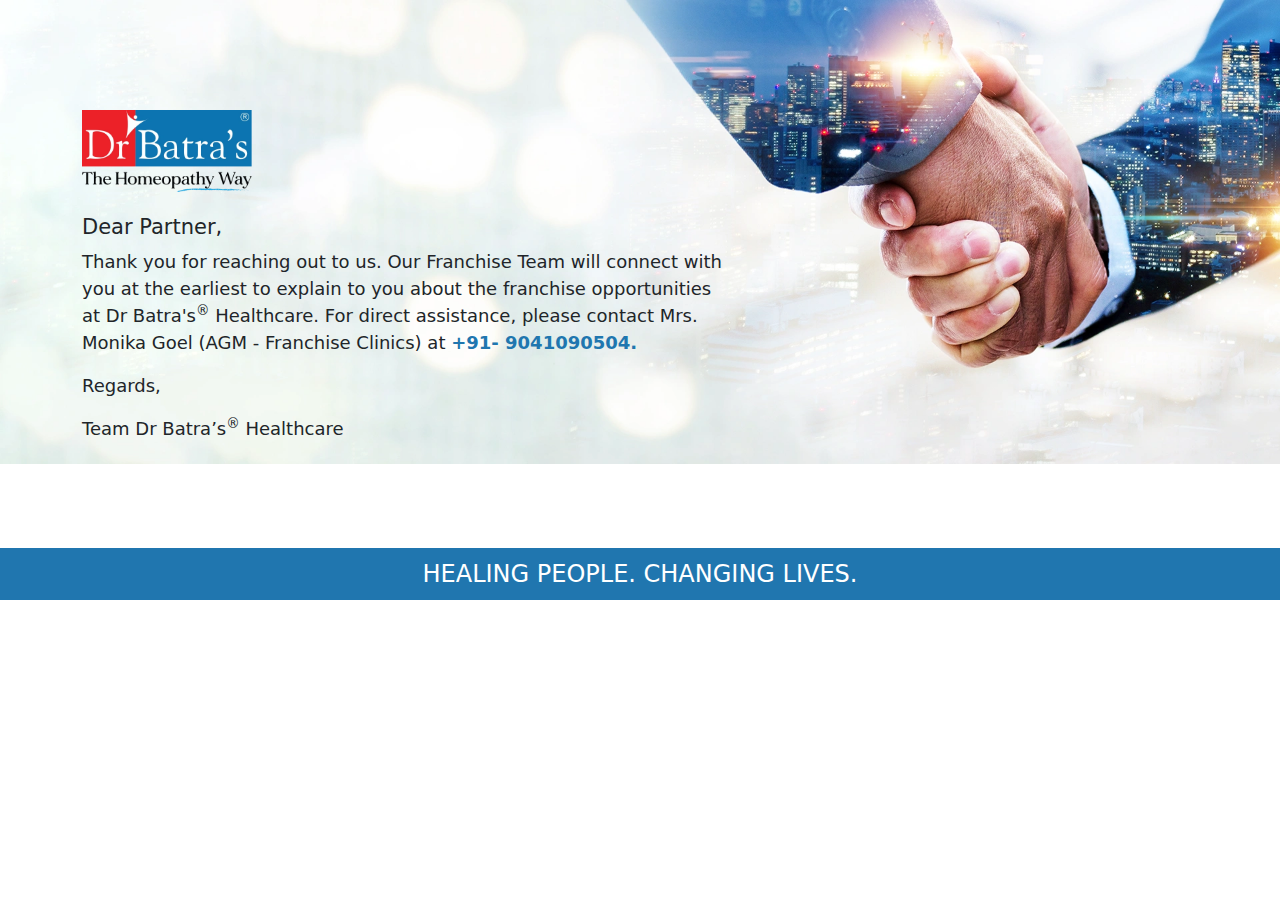
==== commit f3359015: "add" ====
--- a/index.html
+++ b/index.html
@@ -9,399 +9,44 @@
   <meta name="keywords" content="">
   <link rel="shortcut icon" href="images/favicon.png">
   <link rel="stylesheet" href="css/bootstrap.min.css">
-  <link href="bootstrap-icons/bootstrap-icons.css" rel="stylesheet">
-  <link rel="stylesheet" href="css/owl.carousel.min.css">
-  <link rel="stylesheet" href="css/magnific-popup.css">
-  <link href="css/style.css" rel="stylesheet">
+  <link href="css/thank-you-css.css" rel="stylesheet">
   
 </head>
 
 <body class="index-page">
-  <header id="header" class="header sticky-top">
-    <div class="branding d-flex align-items-center">
-      <div class="container position-relative d-flex align-items-center justify-content-between">
-        <a href="index.html" class="logo d-flex align-items-center me-auto"><img src="images/DB-logo.webp" alt="DB Logo" width="" height=""></a>
-        <nav id="navmenu" class="navmenu">
-          <ul>
-            <li><a href="#banner">Home<br></a></li>
-             <li><a href="#why_us">Why Us</a></li>
-            <li><a href="#about_us">About Us</a></li>
-            <li><a href="#Eligibility_Criteria">Eligibility</a></li>
-            <li><a href="#Franchise_Benefit">Franchise Benefits</a></li>
-            <li><a href="#testimonials">Testimonials</a></li>
-            <li><a href="#awards">Awards & Recognition</a></li>
-          </ul><i class="mobile-nav-toggle d-xl-none bi bi-list"></i></nav>
-      </div>
-    </div>
-  </header>
+ 
   <main class="main">
     <section id="banner" class="hero section light-background">
       <picture class="d-block">
-        <source media="(min-width:577px)" srcset="images/banner-img.webp" width="" height="" data-aos="fade-in"><img src="images/banner-img-mob.webp" alt="BFIT Weight Model" class="img-fluid mb-md-0 mb-3" width="" height="" data-aos="fade-in"></source>
+        <source media="(min-width:577px)" srcset="images/banner-img.webp" width="1920" height="696"><img src="images/thank-banner-img-mob.webp" alt="BFIT Weight Model" class="img-fluid mb-md-0 mb-3" width="600" height="727" ></source>
       </picture>
       <div class="container position-relative">
         <div class="welcome position-relative" data-aos="fade-down" data-aos-delay="100">
-          <h1>Partner</h1>
-          <h2>with the</h2>
-          <h3>World’s Largest Chain of<br>Homeopathy Clinics</h3>
-          <h4>and Expand Your Business Horizon</h4></div>
-      </div>
-    </section>
-    <div class="bg-band band-area px-0 form_section_div">
-      <div class="container-fluid contactFormHolder">
-        <div class="row contactForm">
-          <div class="col-xl-9 mx-auto">
-            <div class="form-top-new">
-              <div class="row form_custom_bg_testmonilas">
-                <div class="col-md-12">
-                  <h2 class="form_custom_heading_testmonilas"><span>enquiry now</span></h2></div>
-                <div class="col-md-12">
-                  <form action="">
-                    <div class="row ptmd-1 testmonilas_form_custom">
-                      <div class="form_colum_custom">
-                        <div class="form-group">
-                          <label class="custom_lable_cls">Full Name*</label>
-                          <input id="yourname" name="yourname" class="form-control" placeholder="Full Name">
-                        </div>
-                      </div>
-                      <div class="form_colum_custom">
-                        <div class="form-group">
-                          <label class="custom_lable_cls">Email ID</label>
-                          <input id="yourname" name="yourname" class="form-control" placeholder="Email ID">
-                        </div>
-                      </div>
-                      <div class="form_colum_custom">
-                        <div class="form-group">
-                          <label class="custom_lable_cls">Mobile Number*</label>
-                          <input id="yourname" name="yourname" class="form-control" placeholder="Mobile No">
-                        </div>
-                      </div>
-                      <div class="form_colum_custom">
-                        <div class="form-group">
-                          <label class="custom_lable_cls">Select City*</label>
-                          <select class="form-select" aria-label="Default select example">
-                            <option value="" selected>Select City</option>
-                            <option value="Guntur">Guntur</option>
-                            <option value="Nellore">Nellore</option>
-                            <option value="Kurnool">Kurnool</option>
-                            <option value="Rajahmundry">Rajahmundry</option>
-                            <option value="Kakinada">Kakinada</option>
-                            <option value="Darbhanga">Darbhanga</option>
-                            <option value="Bhavnagar">Bhavnagar</option>
-                            <option value="Gulbarga">Gulbarga</option>
-                            <option value="Bijapur">Bijapur</option>
-                            <option value="Shimoga">Shimoga</option>
-                            <option value="Ratlam">Ratlam</option>
-                            <option value="Jalgaon">Jalgaon</option>
-                            <option value="Amravati">Amravati</option>
-                            <option value="Latur">Latur</option>
-                            <option value="Ichalkaranji">Ichalkaranji</option>
-                            <option value="Aizawl">Aizawl</option>
-                            <option value="Pondicherry">Pondicherry</option>
-                            <option value="Pali">Pali</option>
-                            <option value="Tiruchirappalli">Tiruchirappalli</option>
-                            <option value="Salem">Salem</option>
-                            <option value="Erode">Erode</option>
-                            <option value="Tirunelveli">Tirunelveli</option>
-                            <option value="Karimnagar">Karimnagar</option>
-                            <option value="Rajpur Sonarpur">Rajpur Sonarpur</option>
-                            <option value="South Dumdum">South Dumdum</option>
-                            <option value="Panihati">Panihati</option>
-                            <option value="kamarhati">kamarhati</option>
-                            <option value="Other">Other</option>
-                          </select>
-                        </div>
-                      </div>
-                       <div class="form_colum_custom" style="display: none;">
-                        <div class="form-group">
-                          <label class="custom_lable_cls">Other City</label>
-                          <input id="yourname" name="yourname" class="form-control" placeholder="Enter City">
-                        </div>
-                      </div>
-                      <div class="col-md-12">
-                        <div class="checkbox check_box_lable">
-                          <label>
-                            <input type="checkbox" checked> I understand and accept the<a href="https://www.drbatras.com/privacy-policy"> terms and conditions </a></label>
-                        </div>
-                      </div>
-                      <div class="pr-md-3 text-center"><a class="btn btn-block btn_custom_testmonilas" href="javascript:void(0)" rel="noreferrer" target="_blank">SUBMIT</a></div>
-                    </div>
-                  </form>
-                </div>
-              </div>
-            </div>
-          </div>
-        </div>
-      </div>
-    </div>
-    <section id="why_us" class="Why_us_section">
-      <div class="container">
-        <div class="row">
-          <div class="col-12 text-center">
-            <h2 class="main-all-heading mb-1">Why Partner <br class="d-block d-md-none"> with Dr Batra's<sup>®</sup></h2>
-            <p class="class_subheading_ehy_us">A Business Built on Care and Holistic Healing</p>
-          </div>
-          <div class="col-md-6">
-            <ul class="list_item_why_us">
-              <li>World’s Largest Chain of Homeopathy Clinics</li>
-              <li>Access To Start-of-Art Technology</li>
-              <li>Complete Medical & Business Support</li>
-              <li>Popular & Highly in-demand OTC Products</li>
-            </ul>
-          </div>
-          <div class="col-md-6">
-            <ul class="list_item_why_us">
-              <li>5 countries, 100 cities, 200+ clinics, & 350+ doctors</li>
-              <li>Strong Training & Operations Systems</li>
-              <li>International Aesthetic Treatments</li>
-              <li>Recover Investments in 2 Years: Break Even in 3 Month’s Time; ROI - 15%.</li>
-            </ul>
-          </div>
-        </div>
-      </div>
-    </section>
-    <section id="about_us" class="about_us_padding">
-      <div class="container bg_about_us">
-        <div class="row">
-          <div class="col-md-6 offset-md-6 bg_about_column">
-            <h2 class="main-all-heading mb-1 text-left">About Dr Batra's<sup>®</sup></h2>
-            <p class="mb-0">Dr Batra's<sup>®</sup> is a leading global healthcare brand that has been providing safe, highly effective natural and holistic homeopathic treatments for 40+ years. With a presence in 5 countries, we are committed to improving the lives of individuals through personalised healthcare solutions. Our focus on patient well-being, backed by cutting-edge research and experienced doctors, sets us apart as a trusted name in the healthcare industry.</p>
-            <div class="key_box_ion_dekstop">
-              <div class="row">
-                <div class="col-md-6 align-self-center key_icon_box">
-                  <p><img src="images/key-icon-01.webp" alt="01 key icon" class="img-fluid" width="60" height="60" loading="lazy"> <span>Happy Patients Globally</span></p>
-                </div>
-                <div class="col-md-6 align-self-center key_icon_box">
-                  <p><img src="images/key-icon-02.webp" alt="02 key icon" class="img-fluid" width="60" height="60" loading="lazy"> <span>Clinics Globally</span></p>
-                </div>
-                <div class="col-md-6 align-self-center key_icon_box">
-                  <p><img src="images/key-icon-03.webp" alt="03 key icon" class="img-fluid" width="60" height="60" loading="lazy"> <span>Network of Doctors Globally</span></p>
-                </div>
-                <div class="col-md-6 align-self-center key_icon_box">
-                  <p><img src="images/key-icon-04.webp" alt="04 key icon" class="img-fluid" width="60" height="60" loading="lazy"> <span>Success Rate</span></p>
-                </div>
-                <div class="col-md-6 align-self-center key_icon_box">
-                  <p><img src="images/key-icon-05.webp" alt="05 bfit plus Key icon" class="img-fluid" width="60" height="60" loading="lazy"> <span>World’s Largest Chain of Homeopathy Clinics</span></p>
-                </div>
-              </div>
-            </div>
-            <div class="key_box_ion_mob">
-              <div class="col-md-12 align-self-center key_icon_box">
-                <p><img src="images/key-icon-01.webp" alt="06 key icon" class="img-fluid" width="60" height="60" loading="lazy"> <span>Happy Patients Globally</span></p>
-              </div>
-              <div class="col-md-12 align-self-center key_icon_box">
-                <p><img src="images/key-icon-02.webp" alt="07 key icon" class="img-fluid" width="60" height="60" loading="lazy"> <span>Clinics Globally</span></p>
-              </div>
-              <div class="col-md-12 align-self-center key_icon_box">
-                <p><img src="images/key-icon-03.webp" alt="08 key icon" class="img-fluid" width="60" height="60" loading="lazy"> <span>Network of Doctors Globally</span></p>
-              </div>
-              <div class="col-md-12 align-self-center key_icon_box">
-                <p><img src="images/key-icon-04.webp" alt="09 key icon" class="img-fluid" width="60" height="60" loading="lazy"> <span>Success Rate</span></p>
-              </div>
-              <div class="col-md-12 align-self-center key_icon_box">
-                <p><img src="images/key-icon-05.webp" alt="10 key icon" class="img-fluid" width="60" height="60" loading="lazy"> <span>World’s Largest Chain of Homeopathy Clinics</span></p>
-              </div>
-            </div>
-          </div>
-        </div>
-      </div>
-    </section>
-    <section class="form_submission_devider">
-      <div class="container">
-        <div class="row align-items-center">
-          <div class="col-md-9">
-            <h2>Be a Part of the <br class="d-block d-md-none"> World’s <br class="d-none d-md-block"> Largest Chain<br class="d-block d-md-none">of Homeopathy</h2></div>
-          <div class="col-lg-3">
-            <button class="Custom_devider_btn btn-block" onclick="openForm()">Enquiry Now</button>
-          </div>
-        </div>
-      </div>
-    </section>
-    <section id="Eligibility_Criteria" class="eligibility_criteria">
-      <div class="container">
-        <div class="row">
-          <div class="col-12 text-center">
-            <h2 class="main-all-heading">Eligibility Criteria</h2></div>
-        </div>
-        <div class="row">
-          <div class="col-md-6  mb-md-0 mb-3">
-            <div class="image-overlay"><img src="images/eligibility-01.webp" class="img-fluid" alt="Eligibility 01" width="800" height="404" loading="lazy">
-              <div class="overlay-text">
-                <p>Minimum investments
-                  <br>between
-                  <br>INR 20 to INR 25 lakhs</p>
-              </div>
-            </div>
-          </div>
-          <div class="col-md-6">
-            <div class="image-overlay"><img src="images/eligibility-02.webp" class="img-fluid" alt="Eligibility 02" width="800" height="404" loading="lazy">
-              <div class="overlay-text">
-                <p>Minimum space of 750 sq.ft. to
-                  <br>setup clinic preferably
-                  <br>in high-footfall
-                  <br>and visible area/locality</p>
-              </div>
-            </div>
-          </div>
-        </div>
-      </div>
-    </section>
-    <section id="Franchise_Benefit" class="stats franchise_benefit">
-      <div class="container" data-aos="fade-up" data-aos-delay="100">
-        <div class="row gy-4">
-          <div class="col-12 text-center">
-            <h2 class="main-all-heading">What Can You Expect?</h2></div>
-          <div class="col-lg-4 col-md-6 d-flex flex-column align-items-center"><i><img src="images/icon-blue-01.webp" alt="Expect 01" class="img-fluid" width="70" height="70" loading="lazy"></i>
-            <div class="stats-item">
-              <p>Breakeven in 4-6 months*
-                <br>ensuring quick profitability</p>
-            </div>
-          </div>
-          <div class="col-lg-4 col-md-6 d-flex flex-column align-items-center"><i><img src="images/icon-blue-02.webp" alt="Expect 02" class="img-fluid" width="70" height="70" loading="lazy"></i>
-            <div class="stats-item">
-              <p>A monthly business of
-                <br>INR 5 lakhs and above*</p>
-            </div>
-          </div>
-          <div class="col-lg-4 col-md-6 d-flex flex-column align-items-center"><i><img src="images/icon-blue-03.webp" alt="Expect 03" class="img-fluid" width="70" height="70" loading="lazy"></i>
-            <div class="stats-item">
-              <p>ROI of 40% and above from
-                <br>second year onwards*</p>
-            </div>
-          </div>
-        </div>
-      </div>
-    </section>
-    <section class="video_testmonilas_section" id="testimonials">
-      <div class="container">
-        <div class="row">
-          <div class="col-12 text-center">
-            <h2 class="main-all-heading">Partners Journey & Success</h2></div>
-          <div class="col-md-8 mx-auto">
-            <div class="section-padding">
-              <div class="owl-carousel" id="testimonilas_slider">
-                <div class="col-md-12 test-v-img-cls pl-0 pr-0">
-                  <a class="popup-vimeo" href="https://player.vimeo.com/video/1037342605"><img src="images/video/new-01.webp" class="img-fluid" alt="01 happy patients" width="294" height="448" loading="lazy"></a>
-                  <div class="col-12">
-                    <div class="test-v-cls">
-                      <a class="popup-vimeo" href="https://player.vimeo.com/video/1037342605"><img src="images/test-play-btn.webp" class="text-play-btn-img img-fluid" width="30" height="30" loading="lazy">Mr. Sayyad Taufiq</a>
-                      <a class="popup-vimeo" href="https://player.vimeo.com/video/1037342605">
-                        <p class="test-v-para">Franchise Partner, Belgaum & Kolhapur Clinics</p>
-                      </a>
-                    </div>
-                  </div>
-                </div>
-                <div class="col-md-12 test-v-img-cls pl-0 pr-0">
-                  <a class="popup-vimeo" href="https://player.vimeo.com/video/1037342625"><img src="images/video/new-02.webp" class="img-fluid" alt="02 happy patients" width="294" height="448" loading="lazy"></a>
-                  <div class="col-12">
-                    <div class="test-v-cls">
-                      <a class="popup-vimeo" href="https://player.vimeo.com/video/1037342625"><img src="images/test-play-btn.webp" class="text-play-btn-img img-fluid" width="30" height="30" loading="lazy">Dr. Aruna Pathania</a>
-                      <a class="popup-vimeo" href="https://player.vimeo.com/video/1037342625">
-                        <p class="test-v-para">Franchise Partner, Yamuna Nagar Clinic</p>
-                      </a>
-                    </div>
-                  </div>
-                </div>
-              </div>
-            </div>
-          </div>
-        </div>
-      </div>
-    </section>
-    <section class="clinic_slider_img">
-      <div class="container">
-        <div class="row">
-          <div class="col-12">
-            <h2 class="main-all-heading mb-3 text-center">Glimpses of Our Clinics</h2></div>
-          <div class="col-lg-12 mx-auto">
-            <div class="clinic_slider owl-carousel">
-              <div class="item"><img src="images/clinic-01.webp" class="img-fluid" alt="clinic 01" width="208" height="145" loading="lazy"></div>
-              <div class="item"><img src="images/clinic-02.webp" class="img-fluid" alt="clinic 02" width="208" height="145" loading="lazy"></div>
-              <div class="item"><img src="images/clinic-03.webp" class="img-fluid" alt="clinic 03" width="208" height="145" loading="lazy"></div>
-              <div class="item"><img src="images/clinic-04.webp" class="img-fluid" alt="clinic 04" width="208" height="145" loading="lazy"></div>
-              <div class="item"><img src="images/clinic-05.webp" class="img-fluid" alt="clinic 05" width="208" height="145" loading="lazy"></div>
-              <div class="item"><img src="images/clinic-06.webp" class="img-fluid" alt="clinic 06" width="208" height="145" loading="lazy"></div>
-              <div class="item"><img src="images/clinic-07.webp" class="img-fluid" alt="clinic 07" width="208" height="145" loading="lazy"></div>
-            </div>
-          </div>
-        </div>
-      </div>
-    </section>
-    <section id="awards" class="awrds_section">
-      <div class="container">
-        <div class="row">
-          <div class="col-12">
-            <h2 class="main-all-heading mb-3 text-center">Awards & Recognition</h2></div>
-        </div>
-        <div class="awards-carousel row">
-          <div class="col-md-3 awards_box_css_cls"><img src="images/DRB_award_1.webp" class="img-fluid" alt="clinic 01" width="120" height="120" loading="lazy">
-            <p>World's Greatest Brand - 2017</p>
-          </div>
-          <div class="col-md-3 awards_box_css_cls"><img src="images/DRB_award_2.webp" class="img-fluid" alt="clinic 02" width="120" height="120" loading="lazy">
-            <p>The Bizz Awards - 2018</p>
-          </div>
-          <div class="col-md-3 awards_box_css_cls"><img src="images/DRB_award_3.webp" class="img-fluid" alt="clinic 03" width="120" height="120" loading="lazy">
-            <p>The Economic Times Iconic Brands of India - 2018</p>
-          </div>
-          <div class="col-md-3 awards_box_css_cls"><img src="images/DRB_award_4.webp" class="img-fluid" alt="clinic 04" width="120" height="120" loading="lazy">
-            <p>Master Brand - 2014</p>
-          </div>
-          <div class="col-md-3 awards_box_css_cls"><img src="images/DRB_award_5.webp" class="img-fluid" alt="clinic 05" width="120" height="120" loading="lazy">
-            <p>Certified by European Medical Association - 2015</p>
-          </div>
-          <div class="col-md-3 awards_box_css_cls"><img src="images/DRB_award_6.webp" class="img-fluid" alt="clinic 06" width="120" height="120" loading="lazy">
-            <p>Winner - European Awards - Brussels - 2016</p>
-          </div>
-          <div class="col-md-3 awards_box_css_cls"><img src="images/DRB_award_7.webp" class="img-fluid" alt="clinic 07" width="120" height="120" loading="lazy">
-            <p>Best Clinic - Socrates Committe, Oxford - 2015</p>
-          </div>
-          <div class="col-md-3 awards_box_css_cls"><img src="images/DRB_award_8.webp" class="img-fluid" alt="clinic 08" width="120" height="120" loading="lazy">
-            <p>India's Most Trusted Brand - Brand Research Report, MRG - 2017</p>
+          <div class="col-md-7">
+                <img src="images/db-logo-new.webp" alt="DB Logo" class="img-fluid thank_you_page_css mb-2" width="" height="">
+          <h5>Dear Partner,</h5>
+          <p>
+            Thank you for reaching out to us. Our Franchise Team will connect with you at the earliest to explain to you about the franchise opportunities at Dr Batra's<sup>®</sup> Healthcare. For direct assistance, please contact  Mrs. Monika Goel (AGM - Franchise Clinics) at <a href="tel:9041090504"> +91- 9041090504.</a>
+          </p>
+           
+          <p>Regards,</p>
+          <p>Team Dr Batra’s<sup>®</sup> Healthcare</p>
+
           </div>
         </div>
       </div>
     </section>
   </main>
-  <section class="col-12 text-center" style="position:fixed;z-index:8;bottom:0">
-    <div class="row d-flex align-items-center">
-      <div class="col p-0 d-block d-md-none">
-        <button class="open-button" onclick="openForm()">Enquiry Now</button>
-      </div>
-      <div class="col p-0 d-none d-md-block">
-        <button class="open-button" onclick="openForm()" id="open-button">Enquiry Now</button>
-      </div>
-    </div>
-  </section>
-  <div class="chat-popup" id="myForm">
-    <div class="form-container">
-      <button type="button" class="btn cancel" onclick="closeForm()"><img src="images/cancel.webp" alt="cancel" class="img-fluid" width="40" height="40" loading="lazy"></button>
-      <div class="myForm-top-form"></div>
-    </div>
-  </div>
+  
   <footer class="footer">
     <div class="container">
-      <div class="row no-gutters">
-        <div class="col-lg-12 col-xl-6">
-          <div class="copyright text-center text-xl-left">© Dr Batra’s<sup>®</sup>- All rights reserved</div>
-        </div>
-        <div class="col-lg-12 col-xl-6">
-          <div class="footerLink text-center text-xl-right">
-            <ul>
-              <li><a href="https://www.drbatras.ae/terms-services">Terms of Services</a></li>
-              <li><a href="https://www.drbatras.ae/privacy-policy">Privacy Policy</a></li>
-              <li><a href="https://www.drbatras.ae/disclaimer">Disclaimer</a></li>
-            </ul>
-          </div>
+      <div class="row ">
+        <div class="col-lg-12 col-xl-12">
+          <div class="copyright text-center text-xl-center">HEALING PEOPLE. CHANGING LIVES.</div>
         </div>
       </div>
     </div>
   </footer>
-  <script src="js/main.js"></script>
-  <script src="js/jquery.min.js" data-cfasync="false"></script>
-  <script src="js/bootstrap.bundle.min.js" data-cfasync="false"></script>
-  <script src="js/owl.carousel.min.js" data-cfasync="false"></script>
-  <script src="js/jquery.magnific-popup.js"></script>
-  <script src="js/custom.js"></script>
 </body>
 
 </html>--- a/css/thank-you-css.css
+++ b/css/thank-you-css.css
@@ -0,0 +1,77 @@
+
+/*==========================================*/
+/* Banner Section css*/
+/*==========================================*/
+.hero{width:100%;padding:150px 0;display:flex;align-items:center;justify-content:center;position:relative;overflow:hidden}
+.hero img{position:absolute;inset:0;display:block;width:100%;object-fit:cover;z-index:1}
+.hero .container{z-index:3}
+.hero .welcome h5{
+	font-size: 21px;
+	font-weight: 500;
+}
+.hero .welcome p{
+	font-size: 18px;
+	font-weight: 400;
+}
+
+.hero .welcome a{
+	font-weight: 600;
+	text-decoration: none;
+	color: #2076af;
+}
+
+@media (max-width:1600px){
+
+}
+@media (max-width:1400px){
+.hero{width:100%;padding:90px 0;display:flex;align-items:center;justify-content:center;position:relative;overflow:hidden}
+}
+@media (max-width:1199px){
+.hero{width:100%;padding:70px 0;display:flex;align-items:center;justify-content:center;position:relative;overflow:hidden}
+
+}
+@media (max-width:850px){
+
+}
+@media (max-width:768px){
+.hero{width:100%;padding:50px 0;display:flex;align-items:center;justify-content:center;position:relative;overflow:hidden}
+
+}
+@media (max-width:600px){
+.hero{width:100%;padding:100px 0 20px 0;display:flex;align-items:center;justify-content:center;position:relative;overflow:hidden}
+.hero .welcome h5{
+	font-size: 18px;
+	font-weight: 500;
+}
+.hero .welcome p{
+	font-size: 16px;
+	font-weight: 400;
+}
+}
+
+
+/*=========================================================*/
+/*Footer Css Start*/
+/*=========================================================*/
+.footer{background:#2076af;color:#fff;font-size:13px;padding:8px 0;font-weight:500!important}
+.copyright{font-weight:500; font-size: 24px}
+
+.thank_you_page_css{
+	padding-top: 20px;
+	padding-bottom: 15px;
+	width: 170px !important;
+	position: relative !important;
+}
+
+@media (max-width:600px){
+.footer{background:#2076af;color:#fff;font-size:13px;padding:8px 0;font-weight:500!important;margin-bottom:0px}
+.copyright{font-weight:500; font-size: 18px}
+
+.thank_you_page_css{
+	padding-top: 20px;
+	padding-bottom: 15px;
+	width: 140px !important;
+	position: relative !important;
+}
+}
+
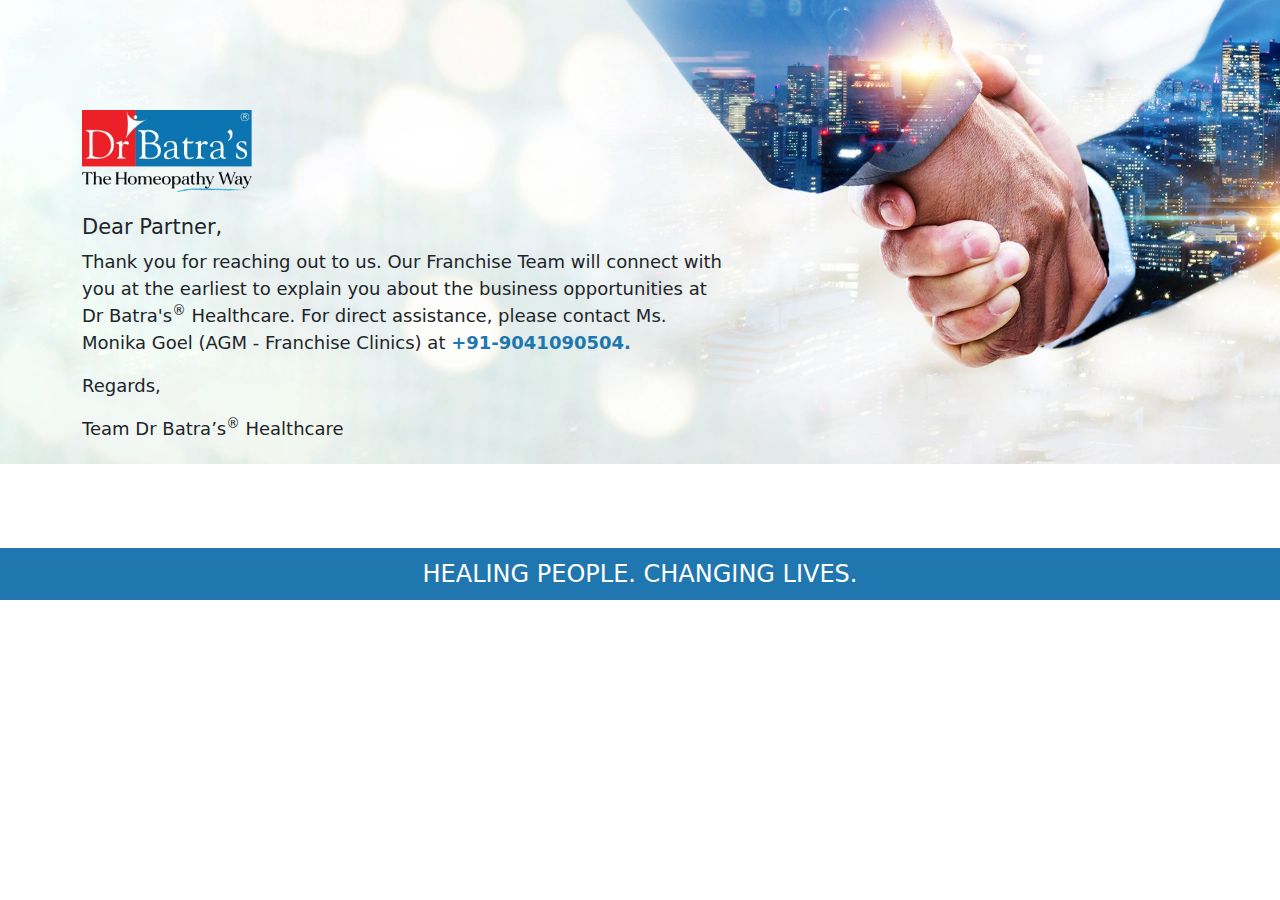
==== commit b164d926: "add" ====
--- a/index.html
+++ b/index.html
@@ -26,7 +26,7 @@
                 <img src="images/db-logo-new.webp" alt="DB Logo" class="img-fluid thank_you_page_css mb-2" width="" height="">
           <h5>Dear Partner,</h5>
           <p>
-            Thank you for reaching out to us. Our Franchise Team will connect with you at the earliest to explain to you about the franchise opportunities at Dr Batra's<sup>®</sup> Healthcare. For direct assistance, please contact  Mrs. Monika Goel (AGM - Franchise Clinics) at <a href="tel:9041090504"> +91- 9041090504.</a>
+            Thank you for reaching out to us. Our Franchise Team will connect with you at the earliest to explain you about the business opportunities at Dr Batra's<sup>®</sup> Healthcare. For direct assistance, please contact  Ms. Monika Goel (AGM - Franchise Clinics) at <a href="tel:9041090504"> +91-9041090504.</a>
           </p>
            
           <p>Regards,</p>
